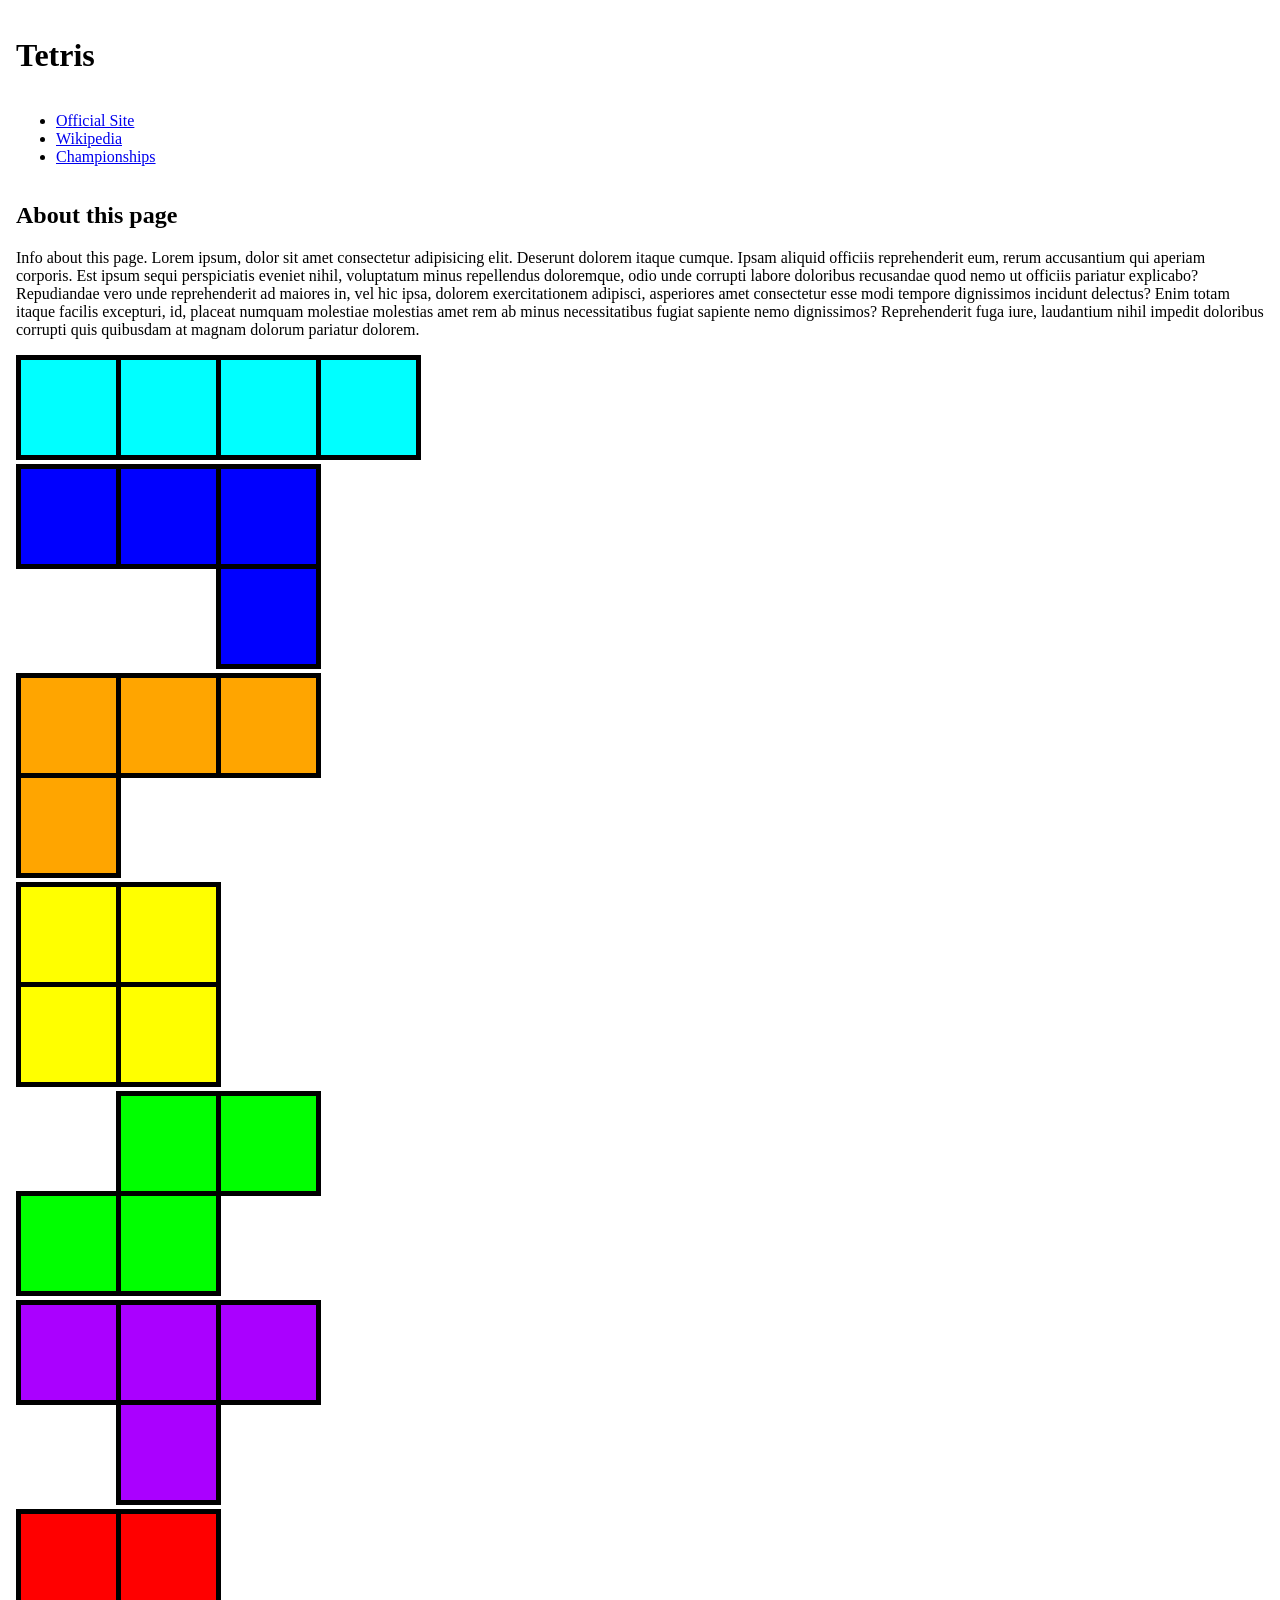
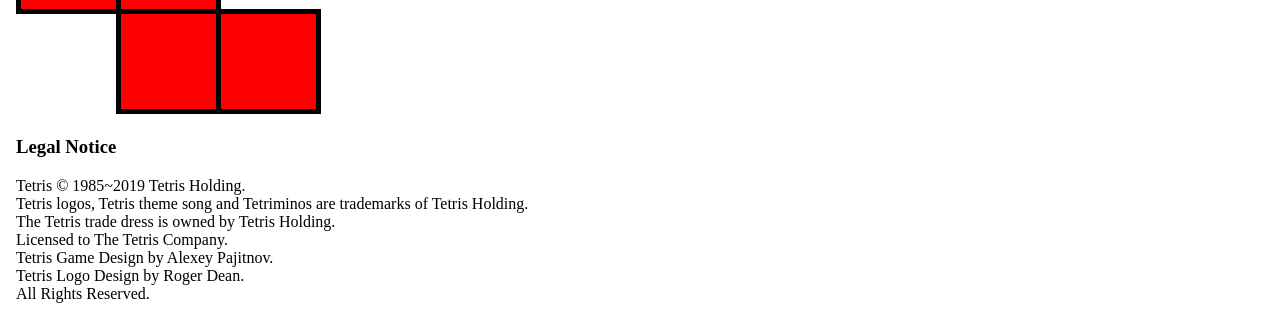
==== Tetris Grid/tetris-grid.html @ cb2f547b "Grid Tetris start" ====
<!DOCTYPE html>

<!-- You'll make changes to this file and to
    css/gridstyles.css this time. No others.  -->

<html lang="en">

<head>
    <meta charset="UTF-8">
    <meta name="viewport" content="width=device-width, initial-scale=1.0">
    <meta http-equiv="X-UA-Compatible" content="ie=edge">
    <title>Tetris Grid</title>
    <!-- <link rel="stylesheet" href="css/reset.css"> -->
    <!-- <link rel="stylesheet" href="css/normalize.css"> -->
    <!-- <link rel="stylesheet" href="css/bootstrap-reboot.css"> -->
    <link rel="stylesheet" href="css/gridstyles.css">
</head>

<body>
    <div id="wrapper">
        <h1 class="game">Tetris</h1>
        <section id="introduction">
            <h2>About this page</h2>
            <p>Info about this page. Lorem ipsum, dolor sit amet consectetur adipisicing elit. Deserunt dolorem itaque cumque. Ipsam aliquid officiis reprehenderit eum, rerum accusantium qui aperiam corporis. Est ipsum sequi perspiciatis eveniet nihil, voluptatum minus repellendus doloremque, odio unde corrupti labore doloribus recusandae quod nemo ut officiis pariatur explicabo? Repudiandae vero unde reprehenderit ad maiores in, vel hic ipsa, dolorem exercitationem adipisci, asperiores amet consectetur esse modi tempore dignissimos incidunt delectus? Enim totam itaque facilis excepturi, id, placeat numquam molestiae molestias amet rem ab minus necessitatibus fugiat sapiente nemo dignissimos? Reprehenderit fuga iure, laudantium nihil impedit doloribus corrupti quis quibusdam at magnam dolorum pariatur dolorem.</p>
        </section>
        <ul class="menu">
            <li><a href="http://tetris.com">Official Site</a></li>
            <li><a href="https://en.wikipedia.org/wiki/Tetris">Wikipedia</a></li>
            <li><a href="https://thectwc.com">Championships</a></li>
        </ul>

        <section id="tetgrid">
            <div class="tet" id="i">
                <img src="images/Tetris_I.svg" alt="I-Block">
            </div>
            <div class="tet" id="j">
                <img src="images/Tetris_J.svg" alt="J-Block">
            </div>
            <div class="tet" id="l">
                <img src="images/Tetris_L.svg" alt="L-Block">
            </div>
            <div class="tet" id="o">
                <img src="images/Tetris_O.svg" alt="O-Block">
            </div>
            <div class="tet" id="s">
                <img src="images/Tetris_S.svg" alt="S-Block">
            </div>
            <div class="tet" id="t">
                <img src="images/Tetris_T.svg" alt="T-Block">
            </div>
            <div class="tet" id="z">
                <img src="images/Tetris_Z.svg" alt="Z-Block">
            </div>
        </section>
        <footer>
            <h3>Legal Notice</h3>
            Tetris © 1985~2019 Tetris Holding.<br>
            Tetris logos, Tetris theme song and Tetriminos are trademarks of Tetris Holding.<br>
            The Tetris trade dress is owned by Tetris Holding.<br>
            Licensed to The Tetris Company.<br>
            Tetris Game Design by Alexey Pajitnov.<br>
            Tetris Logo Design by Roger Dean.<br>
            All Rights Reserved.<br>
        </footer>
    </div>
</body>

</html>
---- Tetris Grid/css/gridstyles.css ----
/* It starts completely empty. I wish you luck. */
body
{
    margin: 1rem;
}

introduction
{
    grid-area: intro;
}

h1.game 
{
    grid-area: logo; 
}

ul.menu 
{
    grid-area: menu;
}

#introduction 
{
    grid-area: intro;
}

#tetgrid
{
    grid-area: playground;
}  

footer 
{
    grid-area: footer;
}

#wrapper
{
    display: grid;
    grid-template-areas:
    "logo" 
    "menu" 
    "intro" 
    "playground" 
    "footer";
}
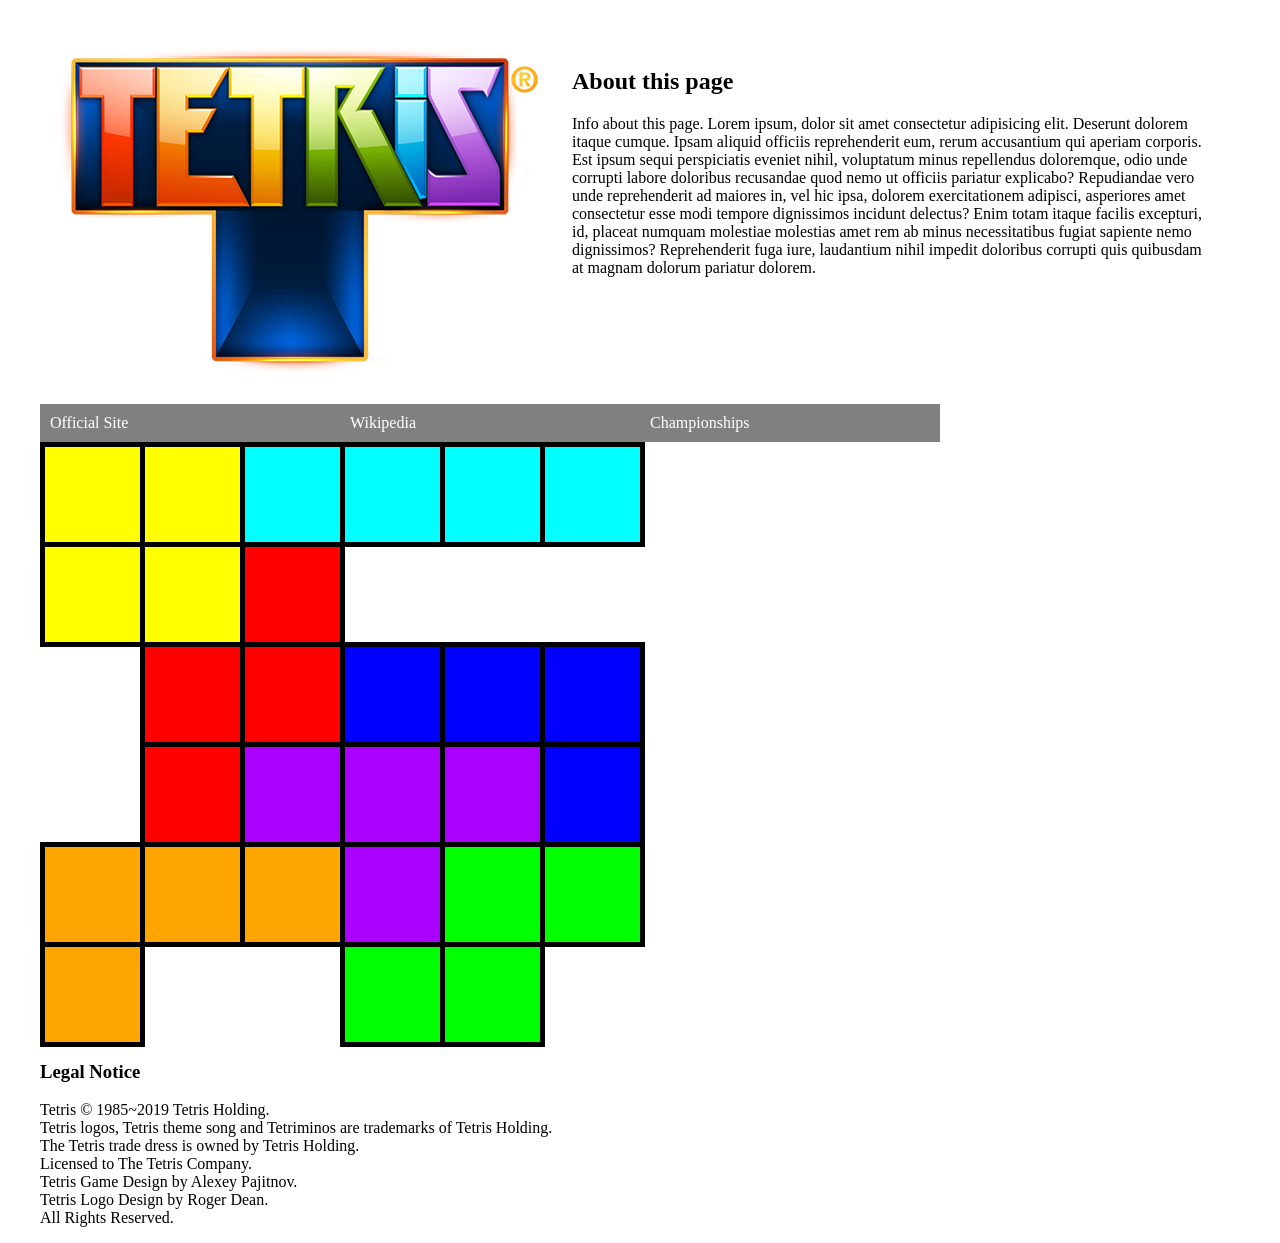
==== commit 5cf18e68: "Grid" ====
--- a/Tetris Grid/tetris-grid.html
+++ b/Tetris Grid/tetris-grid.html
@@ -24,7 +24,13 @@
             <p>Info about this page. Lorem ipsum, dolor sit amet consectetur adipisicing elit. Deserunt dolorem itaque cumque. Ipsam aliquid officiis reprehenderit eum, rerum accusantium qui aperiam corporis. Est ipsum sequi perspiciatis eveniet nihil, voluptatum minus repellendus doloremque, odio unde corrupti labore doloribus recusandae quod nemo ut officiis pariatur explicabo? Repudiandae vero unde reprehenderit ad maiores in, vel hic ipsa, dolorem exercitationem adipisci, asperiores amet consectetur esse modi tempore dignissimos incidunt delectus? Enim totam itaque facilis excepturi, id, placeat numquam molestiae molestias amet rem ab minus necessitatibus fugiat sapiente nemo dignissimos? Reprehenderit fuga iure, laudantium nihil impedit doloribus corrupti quis quibusdam at magnam dolorum pariatur dolorem.</p>
         </section>
         <ul class="menu">
-            <li><a href="http://tetris.com">Official Site</a></li>
+            <li><a href="http://tetris.com">Official Site</a>
+            <ul class="menu">
+                <li><a href="http://google.com">Link 1</a></li>
+                <li><a href="http://yahoo.com">Link 2</a></li>
+                <li><a href="http://thatguywiththeglasses.com">Link 3</a></li>
+            </ul>
+            </li>
             <li><a href="https://en.wikipedia.org/wiki/Tetris">Wikipedia</a></li>
             <li><a href="https://thectwc.com">Championships</a></li>
         </ul>
--- a/Tetris Grid/css/gridstyles.css
+++ b/Tetris Grid/css/gridstyles.css
@@ -4,10 +4,6 @@
     margin: 1rem;
 }
 
-introduction
-{
-    grid-area: intro;
-}
 
 h1.game 
 {
@@ -43,4 +39,162 @@
     "intro" 
     "playground" 
     "footer";
+}
+
+@media screen and (min-width: 850px)
+{
+    #wrapper
+    {
+        max-width: 1200px;
+        margin: 0 auto;
+        grid-template-rows: 345 auto auto auto;
+        grid-template-columns: 500px 1fr;
+        grid-template-areas:
+        "logo       intro"
+        "menu       menu"
+        "playground playground"
+        "footer     footer";
+    }
+}
+
+h1.game
+{
+  width: 500px;
+  height: 345px;
+  background: url(../images/tetris-logo.png) no-repeat;
+  text-indent: -9999px;
+}
+
+#introduction
+{
+    margin: 2rem;
+}
+
+ul.menu 
+{
+    list-style: none;
+    margin: 0;
+    padding: 0;
+    display: flex;
+    flex-wrap: wrap
+}
+
+.menu a 
+{
+    display: block;
+    background: gray;
+    padding: 10px;
+    color: white;
+    text-decoration: none;
+    transition: transform 0.1s ease-in;
+}
+
+.menu li 
+{
+    width: 25%;
+}
+
+.menu a:hover 
+{
+	background: red;
+	color: yellow;
+    transform:scale(1.1);
+}
+
+ul.menu ul li 
+{
+    width:100%;
+}
+ul.menu ul 
+{
+    display:none;
+}
+
+ul.menu li:hover ul 
+{
+    display:flex;
+}
+
+.menu .submenu li>a:hover 
+{
+    background:red;
+    color:yellow;
+}
+.menu .submenu>a:after 
+{
+    content: "+";
+    padding-left:5px;
+}
+
+@media screen and (max-width: 550px) 
+{
+	.menu li 
+    {
+		width: 100%;
+	}
+}
+
+#tetgrid 
+{
+    display: grid;
+    grid-template-columns: repeat(6, 100px);
+    grid-template-rows: repeat(6, 100px);
+}
+
+#o 
+{
+    grid-column: 1/3;
+    grid-row: 1/span 2;
+}
+
+#i 
+{
+    grid-column: 3/-1;
+    grid-row: span 1;
+}
+
+#z img 
+{
+    transform: translate(-50px, 50px) rotate(90deg);
+}
+
+#z 
+{
+    grid-column: 2/span 2;
+    grid-row: 2/span 3;
+}
+
+#l
+{
+    grid-column: 1/3;
+    grid-row: 1/span -4;
+}
+
+#j
+{
+    grid-column: 4;
+    grid-row: 3;
+}
+
+#s
+{
+    grid-column: 4;
+    grid-row: span 3/span -4;
+}
+
+#t
+{
+    grid-column: 3;
+    grid-row: 4;
+}
+
+#tetgrid img 
+{
+    transform-origin: center;
+    transition: rotate 2s;
+}
+
+#tetgrid img:hover 
+{
+    rotate: -90deg;
 }
